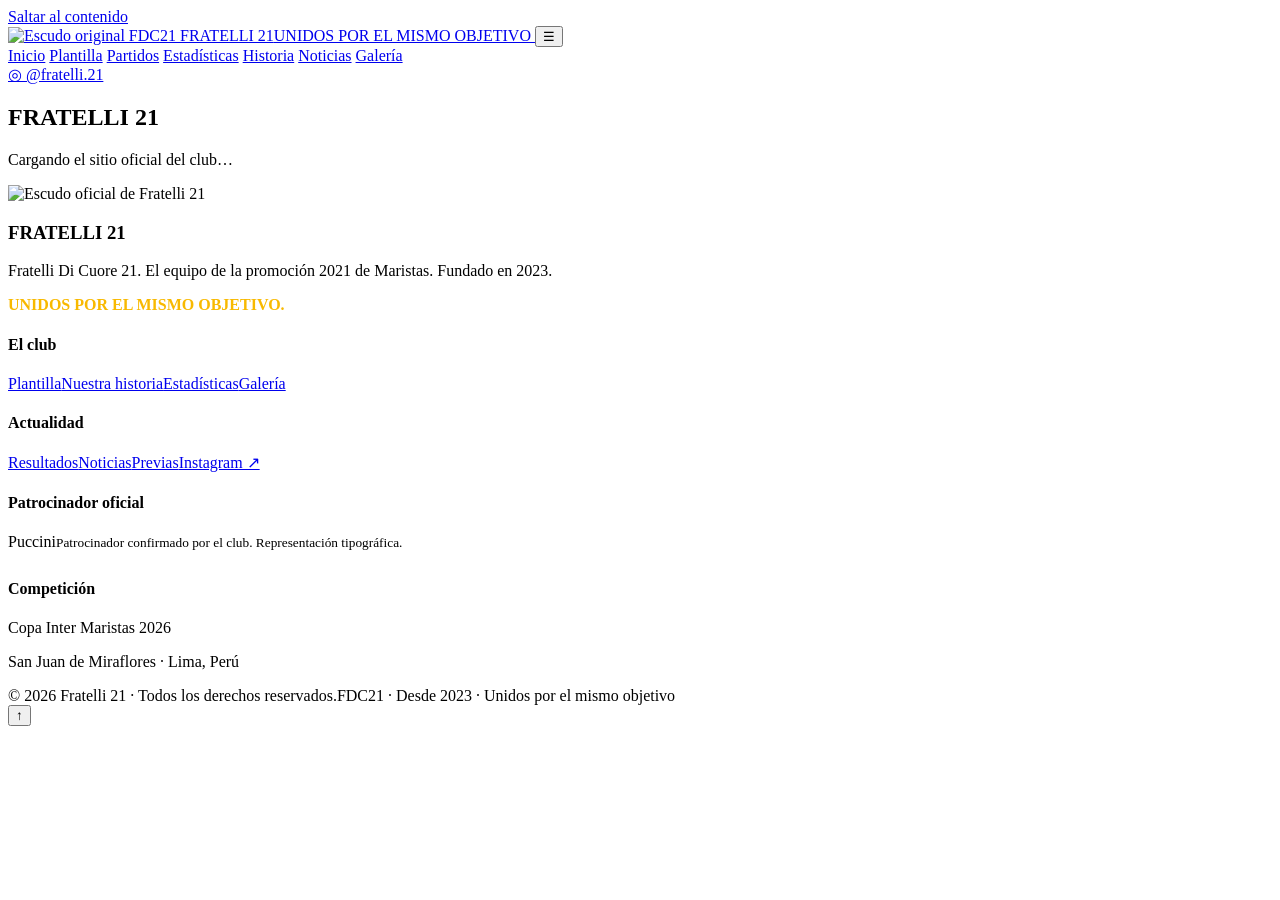
==== jugador.html @ 9c158611 "Add files via upload" ====
<!doctype html>
<html lang="es">
<head>
  <meta charset="utf-8">
  <meta name="viewport" content="width=device-width, initial-scale=1">
  <meta name="theme-color" content="#06163e">
  <meta name="description" content="Perfiles oficiales de futbolistas de Fratelli 21, con estadísticas históricas y trayectoria en el club.">
  <meta property="og:type" content="website">
  <meta property="og:locale" content="es_PE">
  <meta property="og:site_name" content="Fratelli 21 · FDC21">
  <meta property="og:title" content="Perfil de jugador | Fratelli 21 (FDC21)">
  <meta property="og:description" content="Perfiles oficiales de futbolistas de Fratelli 21, con estadísticas históricas y trayectoria en el club.">
  <!-- Para vistas previas absolutas en redes, actualiza esta ruta tras publicar. -->
  <meta property="og:image" content="assets/og-cover.jpg">
  <meta name="twitter:card" content="summary_large_image">
  <meta name="twitter:image" content="assets/og-cover.jpg">
  <link rel="icon" type="image/png" href="assets/escudo/favicon.png">
  <link rel="preconnect" href="https://fonts.googleapis.com">
  <link rel="preconnect" href="https://fonts.gstatic.com" crossorigin>
  <link rel="stylesheet" href="css/styles.css">
  <title>Perfil de jugador | Fratelli 21 (FDC21)</title>
  <script defer src="js/data/players.js"></script>
  <script defer src="js/data/matches.js"></script>
  <script defer src="js/data/statistics.js"></script>
  <script defer src="js/data/news.js"></script>
  <script defer src="js/main.js"></script>
</head>
<body data-page="jugador">
  <a class="skip" href="#app">Saltar al contenido</a>
  <header class="site-header">
    <div class="wrap header-inner">
      <a class="brand" href="index.html" aria-label="Fratelli 21, ir al inicio">
        <img src="assets/escudo/escudo-recortado.png" alt="Escudo original FDC21" width="55" height="60">
        <span><span class="brand-title">FRATELLI 21</span><span class="brand-sub">UNIDOS POR EL MISMO OBJETIVO</span></span>
      </a>
      <button type="button" class="menu-toggle" aria-expanded="false" aria-controls="primary-navigation" aria-label="Abrir menú">☰</button>
      <nav class="navigation" id="primary-navigation" aria-label="Navegación principal">
        <a href="index.html" >Inicio</a>
<a href="plantilla.html" aria-current="page">Plantilla</a>
<a href="partidos.html" >Partidos</a>
<a href="estadisticas.html" >Estadísticas</a>
<a href="historia.html" >Historia</a>
<a href="noticias.html" >Noticias</a>
<a href="galeria.html" >Galería</a>
      </nav>
      <a class="nav-instagram" href="https://www.instagram.com/fratelli.21/" target="_blank" rel="noopener noreferrer" aria-label="Instagram Fratelli 21 (abre en nueva pestaña)">◎ @fratelli.21</a>
    </div>
  </header>
  <main id="app"><section class="section"><div class="wrap"><h1>FRATELLI 21</h1><p>Cargando el sitio oficial del club…</p></div></section></main>
  <footer class="site-footer">
    <div class="wrap footer-grid">
      <div class="footer-brand"><img class="footer-crest" src="assets/escudo/escudo-recortado.png" alt="Escudo oficial de Fratelli 21" loading="lazy"><h3>FRATELLI 21</h3><p>Fratelli Di Cuore 21. El equipo de la promoción 2021 de Maristas. Fundado en 2023.</p><p style="color:#f8b900;font-weight:800">UNIDOS POR EL MISMO OBJETIVO.</p></div>
      <div class="footer-column"><h4>El club</h4><a href="plantilla.html">Plantilla</a><a href="historia.html">Nuestra historia</a><a href="estadisticas.html">Estadísticas</a><a href="galeria.html">Galería</a></div>
      <div class="footer-column"><h4>Actualidad</h4><a href="partidos.html">Resultados</a><a href="noticias.html">Noticias</a><a href="noticias.html">Previas</a><a href="https://www.instagram.com/fratelli.21/" target="_blank" rel="noopener noreferrer">Instagram ↗</a></div>
      <div class="footer-column"><h4>Patrocinador oficial</h4><div class="sponsor-word">Puccini<small>Patrocinador confirmado por el club. Representación tipográfica.</small></div><h4 style="margin-top:29px">Competición</h4><p>Copa Inter Maristas 2026</p><p>San Juan de Miraflores · Lima, Perú</p></div>
    </div>
    <div class="wrap footer-bottom"><span>© <span id="footer-year">2026</span> Fratelli 21 · Todos los derechos reservados.</span><span>FDC21 · Desde 2023 · Unidos por el mismo objetivo</span></div>
  </footer>
  <button class="float-top" type="button" aria-label="Volver arriba">↑</button>
</body>
</html>
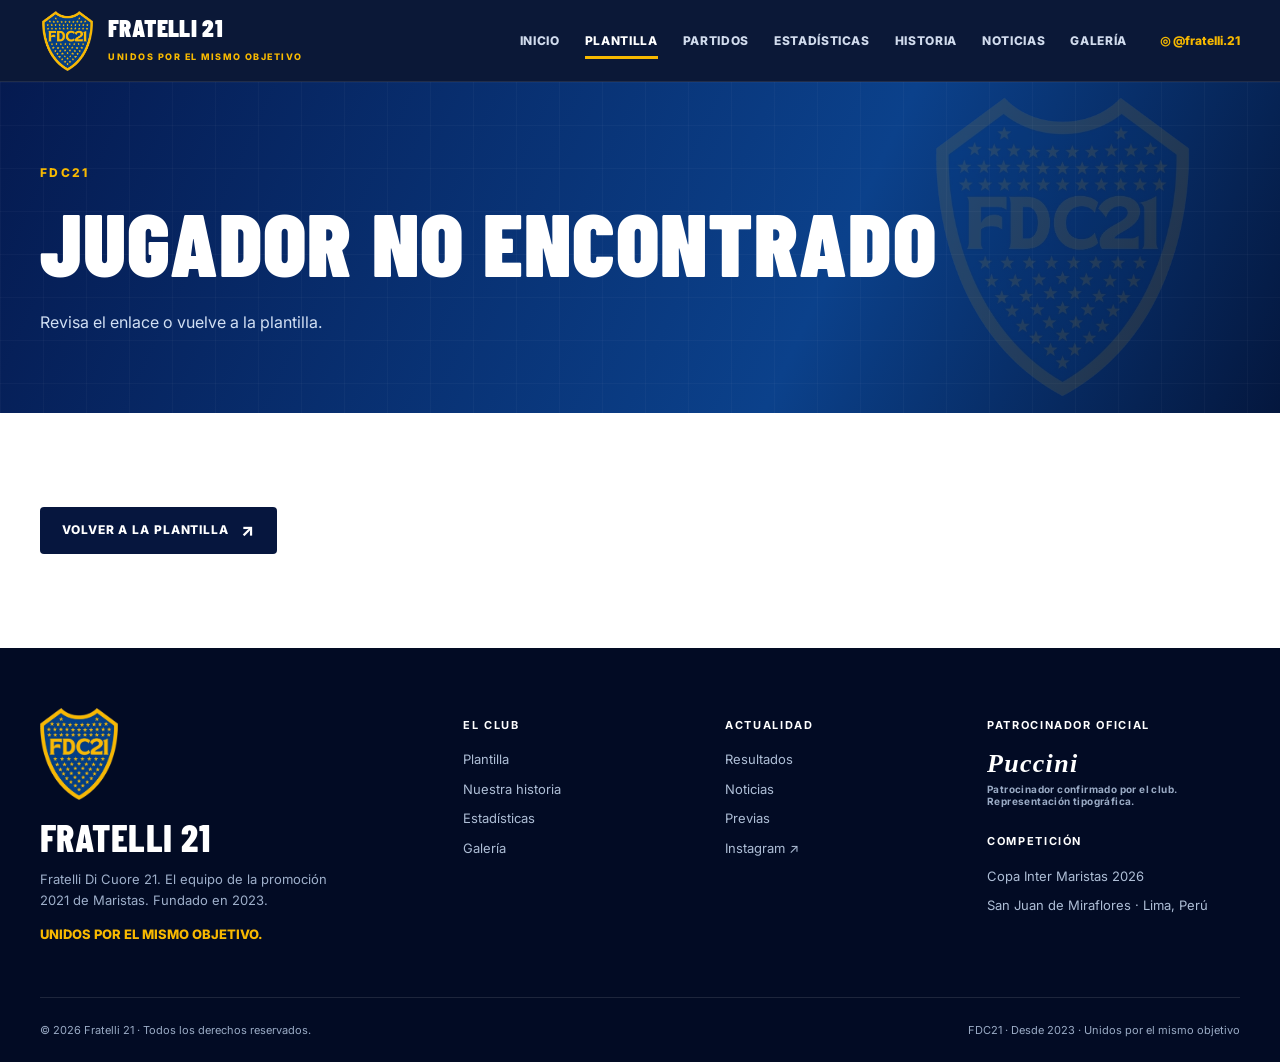
==== commit b9195656: "Update jugador.html" ====
--- a/jugador.html
+++ b/jugador.html
@@ -19,7 +19,7 @@
   <link rel="preconnect" href="https://fonts.gstatic.com" crossorigin>
   <link rel="stylesheet" href="css/styles.css">
   <title>Perfil de jugador | Fratelli 21 (FDC21)</title>
-  <script defer src="js/data/players.js"></script>
+  <script defer src="js/data/players.js?v=2"></script>
   <script defer src="js/data/matches.js"></script>
   <script defer src="js/data/statistics.js"></script>
   <script defer src="js/data/news.js"></script>
--- a/css/styles.css
+++ b/css/styles.css
@@ -0,0 +1,31 @@
+@import url('https://fonts.googleapis.com/css2?family=Barlow+Condensed:wght@500;600;700;800;900&family=Inter:wght@400;500;600;700;800&display=swap');
+:root{--navy:#06163e;--deep:#030d26;--blue:#063b83;--blue2:#0757aa;--gold:#f8b900;--gold-bright:#ffd44d;--ink:#10213c;--muted:#617088;--white:#fff;--off:#f4f7fc;--line:#dae2ef;--shadow:0 24px 70px rgba(4,19,57,.13);--body:'Inter',-apple-system,BlinkMacSystemFont,'Segoe UI',sans-serif;--display:'Barlow Condensed','Arial Narrow',Impact,sans-serif;--max:1200px}
+*{box-sizing:border-box}html{scroll-behavior:smooth;scroll-padding-top:96px}body{margin:0;color:var(--ink);background:#fff;font:400 15px/1.65 var(--body);-webkit-font-smoothing:antialiased}body.lock{overflow:hidden}img{max-width:100%;display:block}a{color:inherit;text-decoration:none}button,input,select{font:inherit}button{cursor:pointer}a:focus-visible,button:focus-visible,input:focus-visible,select:focus-visible{outline:3px solid #fbbf24;outline-offset:3px}h1,h2,h3,h4,p{margin:0}h1,h2,h3,h4{line-height:1.04}h1,h2,h3{font-family:var(--display);text-transform:uppercase;letter-spacing:.012em}h1{font-size:clamp(62px,7vw,106px);font-weight:900}h2{font-size:clamp(40px,5.6vw,75px);font-weight:800}h3{font-size:clamp(24px,2.8vw,36px);font-weight:750}small{font-size:12px}.wrap{width:min(var(--max),calc(100% - 64px));margin-inline:auto}.sr-only{position:absolute!important;width:1px;height:1px;padding:0;margin:-1px;overflow:hidden;clip:rect(0,0,0,0);white-space:nowrap;border:0}.skip{position:absolute;top:-60px;left:12px;background:var(--gold);z-index:1100;color:#06163e;padding:12px 20px}.skip:focus{top:10px}.eyebrow{font-size:12px;letter-spacing:.19em;font-weight:800;text-transform:uppercase;color:var(--blue2)}.eyebrow.gold{color:var(--gold)}.eyebrow.muted{color:#94a9c6}.title-line{height:4px;width:61px;background:var(--gold);margin:20px 0}.section{padding:94px 0}.section.light{background:var(--off)}.section.dark{background:var(--navy);color:#fff}.section-heading{display:flex;align-items:flex-end;justify-content:space-between;gap:24px;margin-bottom:32px}.section-heading p{color:var(--muted);max-width:570px}.section-heading .eyebrow{margin-bottom:10px}.section-heading .button{flex-shrink:0}.lede{font-size:17px;color:var(--muted);line-height:1.85;max-width:680px}.on-dark{color:#d7e2f4}.highlight{color:var(--gold)}.button{appearance:none;border:0;border-radius:4px;display:inline-flex;justify-content:center;align-items:center;gap:12px;font-size:12px;font-weight:800;letter-spacing:.075em;text-transform:uppercase;min-height:47px;padding:13px 22px;transition:.22s transform,.22s background,.22s box-shadow;line-height:1.2}.button:hover{transform:translateY(-2px)}.button.gold{background:var(--gold);color:#06163e;box-shadow:0 7px 24px rgba(248,185,0,.13)}.button.gold:hover{background:#ffcc3c;box-shadow:0 10px 29px rgba(248,185,0,.23)}.button.outline{border:1px solid rgba(255,255,255,.45);color:#fff;background:transparent}.button.outline:hover{background:rgba(255,255,255,.12)}.button.dark{background:var(--navy);color:#fff}.button.ghost{background:#e9eef7;color:var(--navy)}.arrow{font-size:17px;line-height:1}.pill{font-size:11px;letter-spacing:.07em;text-transform:uppercase;font-weight:800;background:#e8effc;color:var(--blue);padding:7px 10px;border-radius:3px;display:inline-block}.pill.dark-pill{color:#ffc928;background:rgba(248,185,0,.12)}.pill.outlined{background:transparent;border:1px solid #a3b7d4}
+/* Global header */
+.site-header{position:sticky;top:0;z-index:80;background:rgba(4,17,49,.97);border-bottom:1px solid rgba(255,255,255,.09);backdrop-filter:blur(18px);color:#fff}.header-inner{height:81px;display:flex;align-items:center;gap:25px}.brand{display:flex;align-items:center;gap:13px;min-width:max-content}.brand img{height:60px;width:55px;object-fit:contain}.brand-title{font:900 25px/.9 var(--display);letter-spacing:.015em}.brand-sub{display:block;font-size:9px;font-weight:800;letter-spacing:.17em;color:var(--gold);margin-top:6px}.navigation{display:flex;align-items:center;gap:25px;margin-left:auto}.navigation a{position:relative;color:#d1dbed;font-size:12px;font-weight:800;text-transform:uppercase;letter-spacing:.055em;padding:29px 0;transition:color .2s}.navigation a:hover,.navigation a[aria-current=page]{color:#fff}.navigation a[aria-current=page]::after{position:absolute;content:'';height:3px;background:var(--gold);left:0;right:0;bottom:20px}.nav-instagram{margin-left:8px;display:flex;align-items:center;font-size:12px;font-weight:800;color:var(--gold);white-space:nowrap}.menu-toggle{display:none;margin-left:auto;border:1px solid rgba(255,255,255,.23);background:transparent;color:#fff;border-radius:4px;padding:8px 12px;font-size:24px;line-height:1}
+/* Hero */
+.hero{background:radial-gradient(circle at 72% 50%,#123b78 0,#061a48 40%,#030d2b 83%);color:#fff;position:relative;isolation:isolate;overflow:hidden}.hero:before,.page-banner:before{position:absolute;inset:0;content:'';background-image:linear-gradient(rgba(255,255,255,.028) 1px,transparent 1px),linear-gradient(90deg,rgba(255,255,255,.028) 1px,transparent 1px);background-size:43px 43px;pointer-events:none}.hero:after{position:absolute;content:'21';font:900 480px/1 var(--display);color:rgba(255,255,255,.018);right:-80px;bottom:-180px;z-index:-1}.hero-grid{display:grid;grid-template-columns:minmax(0,.95fr) minmax(0,1.05fr);min-height:675px;align-items:center;gap:25px;padding-block:62px 85px}.hero-content{position:relative;z-index:3}.hero h1{line-height:.82;margin:22px 0 24px}.hero h1 span{display:block;color:var(--gold)}.hero-summary{color:#d0def1;font-size:16px;max-width:465px;line-height:1.85}.hero-actions{display:flex;gap:12px;flex-wrap:wrap;margin-top:30px}.hero-photo-wrap{position:relative;height:520px;display:flex;align-items:center;justify-content:center}.hero-photo-wrap:before{content:'';position:absolute;inset:28px 8px 0 50px;border:2px solid rgba(248,185,0,.42);transform:translate(18px,-20px);z-index:0}.hero-photo{position:relative;width:100%;height:490px;object-fit:cover;object-position:center 43%;box-shadow:0 35px 90px rgba(0,0,0,.3);filter:saturate(1.07)}.photo-bottom{position:absolute;bottom:17px;left:-18px;background:#f8b900;color:#06163e;padding:15px 25px;font:800 18px/1 var(--display);text-transform:uppercase;letter-spacing:.06em;box-shadow:0 10px 25px #030d26aa}.hero-watermark{position:absolute;z-index:2;width:120px;top:-26px;right:-20px;filter:drop-shadow(0 10px 15px #05122b77)}.hero-ribbon{position:absolute;bottom:0;left:0;right:0;background:var(--gold);color:#06224d;font-size:11px;letter-spacing:.15em;font-weight:900;text-align:center;text-transform:uppercase;padding:13px}
+/* Page banners */
+.page-banner{position:relative;isolation:isolate;background:linear-gradient(115deg,#051a50,#0b418b 64%,#04173e);overflow:hidden;color:#fff;padding:81px 0 76px}.page-banner .wrap{position:relative;z-index:1}.page-banner h1{font-size:clamp(52px,7vw,96px);margin:12px 0 20px}.page-banner p{color:#d1dff3;max-width:750px;font-size:16px;line-height:1.8}.page-banner .mini-crest{position:absolute;opacity:.11;height:300px;right:7%;top:50%;transform:translateY(-50%)}
+/* Home match */
+.stats-ribbon{background:#fff;border-bottom:1px solid var(--line)}.stats-row{display:grid;grid-template-columns:repeat(4,1fr);gap:0}.stat-item{padding:30px 16px;display:flex;align-items:center;gap:16px;border-right:1px solid var(--line)}.stat-item:first-child{padding-left:0}.stat-item:last-child{border-right:0}.stat-value{font:900 57px/.85 var(--display);color:var(--blue)}.stat-label{font-weight:800;font-size:12px;line-height:1.45;letter-spacing:.065em;text-transform:uppercase;color:var(--muted)}.feature-match{border-radius:9px;overflow:hidden;box-shadow:var(--shadow);background:#fff;display:grid;grid-template-columns:1.17fr .83fr}.match-left{background:linear-gradient(135deg,#061b52,#083d83);color:#fff;padding:37px 42px;position:relative}.match-left:after{content:'VS';position:absolute;bottom:0;right:22px;font:900 200px/1 var(--display);color:rgba(255,255,255,.035)}.feature-match-teams{display:grid;grid-template-columns:1fr auto 1fr;gap:16px;align-items:center;margin:35px 0}.team-side{text-align:center}.team-side img{height:98px;width:98px;object-fit:contain;margin:auto auto 12px}.team-side h3{font-size:29px;white-space:nowrap}.opponent-emblem{height:98px;width:98px;border:2px solid rgba(255,255,255,.5);border-radius:50%;display:flex;align-items:center;justify-content:center;margin:0 auto 12px;font:800 26px var(--display);color:var(--gold)}.versus{font:900 49px var(--display);color:var(--gold)}.match-side{padding:44px 40px;display:flex;flex-direction:column;align-items:flex-start;justify-content:center;gap:18px}.info-line{display:flex;align-items:flex-start;gap:13px;color:var(--ink);font-size:14px}.info-icon{width:27px;height:27px;display:grid;place-items:center;flex:none;color:var(--blue);font-size:18px;background:#edf2fa;border-radius:4px}.match-time{font:800 36px/.95 var(--display)}.match-detail{color:var(--muted)}.result-inline{display:flex;align-items:center;justify-content:space-between;padding:24px 28px;background:var(--off);border:1px solid var(--line);border-radius:5px;gap:10px}.result-inline strong{font:800 37px var(--display);color:var(--blue)}.result-inline .r-score{font:900 43px var(--display);white-space:nowrap}.result-inline span{color:var(--muted);font-size:12px}
+/* Cards */
+.card-grid{display:grid;grid-template-columns:repeat(3,minmax(0,1fr));gap:23px}.news-card{background:#fff;border-radius:5px;overflow:hidden;border:1px solid var(--line);display:flex;flex-direction:column;transition:transform .2s,box-shadow .2s}.news-card:hover{transform:translateY(-5px);box-shadow:var(--shadow)}.news-card-media{overflow:hidden;aspect-ratio:1.65}.news-card-media img{width:100%;height:100%;object-fit:cover;transition:transform .4s}.news-card:hover img{transform:scale(1.05)}.news-card-content{padding:23px;flex:1;display:flex;flex-direction:column;gap:13px}.news-card h3{font-size:27px;line-height:1.07}.news-card p{color:var(--muted);font-size:13px;line-height:1.75}.text-link{font-size:12px;font-weight:800;text-transform:uppercase;letter-spacing:.09em;color:var(--blue);display:inline-flex;align-items:center;gap:10px;margin-top:auto}.text-link:hover{text-decoration:underline}.inline-date{font-size:11px;letter-spacing:.05em;color:var(--muted);font-weight:700}.story-panel{display:grid;grid-template-columns:.95fr 1.05fr;align-items:stretch;min-height:420px;border-radius:7px;overflow:hidden;background:var(--navy);color:#fff}.story-panel-image{width:100%;height:100%;object-fit:cover;min-height:390px}.story-panel-copy{padding:55px 50px;display:flex;flex-direction:column;justify-content:center;align-items:flex-start}.story-panel-copy p{color:#d0dbea;margin:24px 0 28px;line-height:1.85}.quote{font:800 clamp(29px,3.9vw,52px)/1.04 var(--display);text-transform:uppercase}
+/* Players */
+.filters{display:flex;gap:9px;flex-wrap:wrap;margin:25px 0 32px}.filter-button{background:#e9eef6;color:#274060;border:1px solid #d7e0ed;padding:10px 18px;border-radius:3px;font-size:12px;letter-spacing:.06em;text-transform:uppercase;font-weight:800;transition:all .18s}.filter-button:hover,.filter-button.active{background:var(--navy);border-color:var(--navy);color:#fff}.player-grid{display:grid;grid-template-columns:repeat(4,minmax(0,1fr));gap:19px}.player-card{display:block;background:#fff;overflow:hidden;border:1px solid #dfe6f0;transition:transform .2s,box-shadow .2s}.player-card:hover{transform:translateY(-5px);box-shadow:var(--shadow)}.player-visual{height:265px;position:relative;background:radial-gradient(circle at 60% 35%,#0b58a8,#092c65 48%,#051638 85%);display:flex;align-items:center;justify-content:center;overflow:hidden}.player-visual:before{content:'';position:absolute;width:140%;height:60px;background:rgba(255,255,255,.055);transform:rotate(-45deg)}.player-visual:after{content:'';position:absolute;width:130px;height:130px;border:1px solid rgba(255,255,255,.13);border-radius:50%}.player-visual .giant-number{font:900 172px/.8 var(--display);color:rgba(255,255,255,.19);position:relative;z-index:1}.player-card .watermark{position:absolute;top:15px;right:15px;width:40px;opacity:.9}.captain-tag{position:absolute;left:15px;top:15px;background:var(--gold);color:#03102b;padding:5px 10px;font-size:10px;font-weight:900;text-transform:uppercase;letter-spacing:.09em;z-index:2}.missing-photo{position:absolute;bottom:12px;left:14px;color:#abc5e6;font-size:10px;letter-spacing:.04em}.player-info{padding:20px}.player-info .small-num{font:900 29px var(--display);color:var(--gold);line-height:1}.player-info h3{font-size:27px;margin-top:3px}.player-info p{font-size:12px;color:var(--muted);margin:6px 0 14px}.staff-grid{display:grid;grid-template-columns:repeat(2,1fr);gap:18px}.staff-card{background:linear-gradient(115deg,#041537,#0b3c7c);padding:33px;color:#fff;display:flex;align-items:center;justify-content:space-between;gap:15px;border-radius:5px}.staff-symbol{font:900 83px/.8 var(--display);color:rgba(248,185,0,.18)}.profile-layout{display:grid;grid-template-columns:.9fr 1.1fr;gap:50px;align-items:center}.profile-visual{height:550px;background:radial-gradient(circle at 65% 30%,#0d58a2,#081c4d 70%);display:grid;place-items:center;position:relative;overflow:hidden;border-radius:6px}.profile-visual:before{content:'FDC21';position:absolute;font:900 160px var(--display);color:rgba(255,255,255,.05);transform:rotate(-60deg)}.profile-number{font:900 310px/.7 var(--display);color:rgba(255,255,255,.17);z-index:1}.profile-crest{position:absolute;right:28px;top:28px;height:90px;z-index:2}.profile-visual .missing-photo{bottom:22px;left:26px}.profile-meta{display:grid;grid-template-columns:repeat(2,1fr);gap:15px;margin:32px 0}.profile-data{background:var(--off);border:1px solid var(--line);padding:20px}.profile-data strong{font:800 32px var(--display);display:block}.profile-data span{font-size:12px;color:var(--muted);font-weight:700;text-transform:uppercase}.back-link{font-weight:800;font-size:12px;text-transform:uppercase;color:var(--blue);letter-spacing:.08em}
+/* Match listings */
+.season-tabs{display:flex;gap:8px;flex-wrap:wrap;margin-bottom:33px}.season-tabs button{font:800 23px var(--display);border:1px solid #d9e4f1;padding:11px 22px;background:#fff;color:#243a5b}.season-tabs button.active{background:var(--navy);color:#fff;border-color:var(--navy)}.season-summary{display:grid;grid-template-columns:1fr repeat(4,auto);align-items:center;gap:28px;background:var(--navy);color:#fff;padding:25px 31px;border-radius:5px;margin-bottom:23px}.season-summary h3{font-size:32px}.season-summary .micro{text-align:center}.season-summary .micro strong{font:800 34px/.9 var(--display);display:block}.season-summary .micro span{font-size:10px;color:#c7d5ea;letter-spacing:.12em;font-weight:800;text-transform:uppercase}.match-list{display:grid;gap:12px}.match-row{border:1px solid var(--line);background:#fff;border-radius:5px;overflow:hidden}.match-row-main{display:grid;grid-template-columns:1fr 100px 1fr;align-items:center;gap:15px;padding:17px 25px}.match-team{text-align:right;font-weight:800}.match-team.rival{text-align:left}.match-score{font:900 38px/.9 var(--display);text-align:center;color:var(--navy);white-space:nowrap}.match-score.pending{font-size:23px;color:var(--blue2)}.match-metadata{font-size:11px;color:var(--muted);font-weight:700;letter-spacing:.055em;text-align:center;text-transform:uppercase;padding:0 20px 13px}.match-row details{border-top:1px solid #e6ebf4;padding:0 24px}.match-row summary{cursor:pointer;color:var(--blue);font-weight:800;font-size:12px;padding:12px 0;list-style:none;display:flex;align-items:center;justify-content:space-between}.match-row summary::-webkit-details-marker{display:none}.match-row summary:after{content:'+';font-size:18px}.match-row details[open] summary:after{content:'−'}.goals-list{display:flex;flex-wrap:wrap;gap:9px;padding:0 0 18px}.goal-item{display:inline-flex;align-items:center;gap:7px;border-radius:3px;background:#eef3fa;padding:7px 11px;font-size:12px}.goal-item b{color:var(--blue)}
+/* Stats */
+.metric-grid{display:grid;grid-template-columns:repeat(4,1fr);gap:17px}.metric{padding:25px;background:#fff;border:1px solid var(--line);border-top:4px solid var(--gold)}.metric strong{display:block;font:900 53px/.95 var(--display);color:var(--navy)}.metric span{display:block;font-size:11px;font-weight:800;letter-spacing:.09em;color:var(--muted);text-transform:uppercase;margin-top:10px}.stats-layout{display:grid;grid-template-columns:1.05fr .95fr;gap:28px}.rank-board{background:#fff;border:1px solid var(--line);padding:25px;border-radius:5px}.rank-row{display:grid;grid-template-columns:32px 1fr 50px;gap:13px;align-items:center;padding:12px 0;border-bottom:1px solid #edf0f6}.rank-row:last-child{border-bottom:none}.rank-order{font:800 24px var(--display);color:#8292aa}.rank-row:first-child .rank-order{color:var(--gold)}.rank-row a{font-size:13px;font-weight:700}.rank-row a:hover{color:var(--blue2)}.rank-row strong{font:900 29px var(--display);color:var(--blue);text-align:right}.chart-box{background:#fff;border:1px solid var(--line);padding:28px;border-radius:5px}.season-bar{margin:0 0 22px}.season-bar-top{display:flex;align-items:center;justify-content:space-between;gap:6px;font-size:12px;font-weight:800;margin-bottom:9px}.bar-track{width:100%;height:12px;background:#e5ebf4;border-radius:8px;overflow:hidden}.bar-fill{height:100%;background:linear-gradient(90deg,var(--blue),#2a8cdd);border-radius:8px}.fine-print{font-size:12px;color:var(--muted);line-height:1.8;background:#fff9ea;border-left:3px solid var(--gold);padding:13px 16px}
+/* History */
+.history-intro{display:grid;grid-template-columns:1fr .95fr;gap:45px;align-items:center}.history-statement{font:800 clamp(45px,6vw,77px)/.96 var(--display);text-transform:uppercase}.year-card{display:grid;grid-template-columns:120px 1fr 210px;gap:28px;align-items:center;padding:35px;border:1px solid var(--line);background:#fff;margin-bottom:18px}.year-number{font:900 67px var(--display);color:var(--blue)}.year-copy h3{font-size:32px;margin:0 0 12px}.year-copy p{color:var(--muted);font-size:13px;line-height:1.8}.kit-thumb{width:100%;height:155px;object-fit:contain;background:#e9eef7;padding:10px;border-radius:5px}.ex-row{display:flex;flex-wrap:wrap;gap:11px;margin-top:22px}.ex-chip{padding:12px 15px;background:#fff;border:1px solid var(--line);font-size:12px;font-weight:800}.ex-chip:hover{border-color:var(--gold)}
+/* Gallery */
+.gallery-grid{display:grid;grid-template-columns:repeat(3,minmax(0,1fr));gap:16px}.gallery-tile{display:block;border:0;padding:0;background:#091e48;color:#fff;cursor:pointer;position:relative;overflow:hidden;aspect-ratio:1.24;text-align:left}.gallery-tile img{width:100%;height:100%;object-fit:cover;transition:transform .35s,opacity .2s}.gallery-tile:hover img{transform:scale(1.05);opacity:.77}.gallery-tile:after{content:'';position:absolute;inset:35% 0 0;background:linear-gradient(transparent,rgba(1,8,24,.9));pointer-events:none}.gallery-caption{position:absolute;left:19px;bottom:17px;z-index:1;font-size:13px;font-weight:800;line-height:1.35}.gallery-caption small{display:block;color:var(--gold);margin-bottom:3px;letter-spacing:.07em;text-transform:uppercase}.lightbox{position:fixed;inset:0;z-index:200;display:none;align-items:center;justify-content:center;background:rgba(1,7,23,.96);padding:50px 75px;color:#fff}.lightbox.open{display:flex}.lightbox-inner{max-height:100%;max-width:1050px;text-align:center;display:flex;align-items:center;flex-direction:column}.lightbox-inner img{max-height:calc(100vh - 145px);max-width:100%;object-fit:contain}.lightbox-inner figcaption{padding:15px;color:#dee7f7;font-size:13px}.lightbox-close,.lightbox-prev,.lightbox-next{position:absolute;background:rgba(255,255,255,.09);border:1px solid rgba(255,255,255,.2);color:#fff;font-size:29px;border-radius:3px;min-width:44px;height:44px;line-height:1;display:grid;place-items:center}.lightbox-close{top:22px;right:25px}.lightbox-prev{left:20px}.lightbox-next{right:20px}
+/* Article */
+.article-head{max-width:870px}.article-head h1{font-size:clamp(48px,6.5vw,82px);margin:20px 0}.article-body{max-width:860px;margin:0 auto}.article-image{width:100%;height:auto;max-height:530px;object-fit:cover;margin:32px 0}.article-body p{font-size:16px;line-height:2;color:#35455e;margin-bottom:21px}.article-body .back-link{display:inline-block;margin-top:20px}.empty-state{padding:35px;background:var(--off);border:1px dashed #bdcadd;color:var(--muted);text-align:center}
+/* CTA & footer */
+.cta-band{background:var(--gold);padding:33px 0;color:#0a244a}.cta-inner{display:flex;align-items:center;justify-content:space-between;gap:20px}.cta-inner h2{font-size:clamp(27px,3.4vw,43px)}.site-footer{background:#020b24;color:#d0dbed;padding:60px 0 0}.footer-grid{display:grid;grid-template-columns:1.7fr 1fr 1fr 1.1fr;gap:32px;padding-bottom:52px}.footer-crest{width:78px;margin-bottom:18px}.footer-brand h3{font-size:38px;color:#fff}.footer-brand p{max-width:300px;color:#9eafca;font-size:13px;margin-top:12px}.footer-column h4{font-family:var(--body);font-size:11px;letter-spacing:.15em;text-transform:uppercase;color:#fff;margin:12px 0 18px}.footer-column a{display:block;margin:8px 0;font-size:13px;color:#aebed6}.footer-column a:hover{color:var(--gold)}.footer-column p{color:#aebed6;font-size:13px;margin:8px 0}.footer-bottom{border-top:1px solid rgba(255,255,255,.11);display:flex;align-items:center;justify-content:space-between;gap:15px;padding:23px 0;font-size:11px;color:#9aabc5}.sponsor-word{font:bold italic 26px Georgia,serif;letter-spacing:.05em;color:#fff}.sponsor-word small{display:block;font:700 10px var(--body);color:#9aabc5;letter-spacing:.04em;margin-top:4px}.float-top{position:fixed;right:24px;bottom:24px;width:43px;height:43px;background:var(--gold);color:#06163e;border:0;font-size:23px;border-radius:3px;box-shadow:0 9px 24px #04163833;z-index:20;opacity:0;pointer-events:none;transition:opacity .2s}.float-top.visible{opacity:1;pointer-events:auto}
+@media(max-width:1050px){.wrap{width:min(var(--max),calc(100% - 44px))}.navigation{gap:15px}.navigation a{font-size:11px}.nav-instagram{display:none}.hero-grid{min-height:630px}.hero-photo-wrap{height:450px}.hero-photo{height:420px}.hero h1{font-size:clamp(61px,7vw,90px)}.player-grid{grid-template-columns:repeat(3,1fr)}.footer-grid{grid-template-columns:1.5fr 1fr 1fr}.footer-column:last-child{grid-column:2/4}}
+@media(max-width:760px){.wrap{width:min(100% - 32px,560px)}.site-header .header-inner{height:69px}.brand img{width:46px;height:50px}.brand-title{font-size:22px}.brand-sub{font-size:8px}.menu-toggle{display:block}.navigation{position:absolute;left:0;right:0;top:69px;background:#041434;padding:12px 22px 22px;display:none;flex-direction:column;align-items:stretch;gap:0;box-shadow:0 17px 25px #0003}.navigation.open{display:flex}.navigation a{padding:12px 4px;font-size:13px;border-bottom:1px solid #ffffff1a}.navigation a[aria-current=page]::after{bottom:0;right:auto;width:40px}.hero-grid{grid-template-columns:1fr;min-height:0;padding:48px 0 76px;gap:25px}.hero h1{font-size:clamp(54px,10vw,79px);margin:18px 0}.hero-summary{font-size:14px}.hero-photo-wrap{height:400px;margin:5px 10px 0 16px}.hero-photo{height:368px}.hero-photo-wrap:before{inset:18px 3px 6px 16px;transform:translate(9px,-9px)}.hero-watermark{height:95px;width:95px;right:-12px;top:-10px}.photo-bottom{bottom:12px;left:-16px;font-size:16px}.hero-ribbon{font-size:9px;letter-spacing:.06em;padding:11px}.section{padding:63px 0}.section-heading{align-items:flex-start;flex-direction:column;gap:15px}.section-heading h2{font-size:clamp(42px,9vw,70px)}.stats-row{grid-template-columns:repeat(2,1fr)}.stat-item{padding:20px 10px!important;border-bottom:1px solid var(--line)}.stat-item:nth-child(even){border-right:0}.stat-value{font-size:45px}.stat-label{font-size:10px}.feature-match{grid-template-columns:1fr}.match-left{padding:27px 17px}.feature-match-teams{margin:20px 0}.team-side img,.opponent-emblem{width:73px;height:73px}.opponent-emblem{font-size:21px}.team-side h3{font-size:24px}.versus{font-size:37px}.match-side{padding:25px 26px}.card-grid{grid-template-columns:1fr}.news-card-media{aspect-ratio:1.8}.story-panel{grid-template-columns:1fr}.story-panel-image{height:300px;min-height:0}.story-panel-copy{padding:35px 28px}.player-grid{grid-template-columns:repeat(2,minmax(0,1fr));gap:12px}.player-visual{height:210px}.player-visual .giant-number{font-size:138px}.player-info{padding:16px}.player-info h3{font-size:24px}.profile-layout{grid-template-columns:1fr;gap:25px}.profile-visual{height:390px}.profile-number{font-size:245px}.staff-grid{grid-template-columns:1fr}.staff-card{padding:25px}.season-summary{grid-template-columns:repeat(4,1fr);gap:14px}.season-summary>div:first-child{grid-column:1/-1}.season-summary .micro strong{font-size:27px}.match-row-main{grid-template-columns:1fr 82px 1fr;gap:5px;padding:17px 11px}.match-score{font-size:33px}.match-team{font-size:12px}.match-metadata{font-size:10px}.metric-grid{grid-template-columns:repeat(2,1fr)}.stats-layout{grid-template-columns:1fr}.history-intro{grid-template-columns:1fr;gap:25px}.year-card{grid-template-columns:1fr 105px;gap:18px;padding:22px}.year-number{grid-column:1/-1;font-size:53px}.year-copy h3{font-size:27px}.kit-thumb{height:142px}.gallery-grid{grid-template-columns:repeat(2,minmax(0,1fr));gap:9px}.gallery-caption{font-size:11px;left:9px;bottom:9px}.lightbox{padding:45px 20px}.lightbox-prev{left:9px;bottom:22px;top:auto}.lightbox-next{right:9px;bottom:22px;top:auto}.lightbox-close{right:13px;top:14px}.lightbox-inner img{max-height:calc(100vh - 185px)}.footer-grid{grid-template-columns:1fr 1fr;gap:24px}.footer-brand{grid-column:1/-1}.footer-column:last-child{grid-column:auto}.footer-bottom{flex-direction:column;align-items:flex-start}.cta-inner{align-items:flex-start;flex-direction:column}.page-banner{padding:64px 0}.page-banner h1{font-size:clamp(50px,11vw,80px)}.page-banner .mini-crest{height:220px;right:-80px}}
+@media(max-width:420px){.hero h1{font-size:55px}.hero-actions .button{width:100%}.hero-photo-wrap{height:326px}.hero-photo{height:300px}.photo-bottom{font-size:13px;padding:12px}.player-visual{height:170px}.player-visual .giant-number{font-size:115px}.player-info h3{font-size:21px}.player-info .small-num{font-size:25px}.year-card{grid-template-columns:1fr 95px}.gallery-grid{grid-template-columns:1fr}.gallery-tile{aspect-ratio:1.5}.stat-item{gap:9px}.stat-value{font-size:40px}}
+@media(prefers-reduced-motion:reduce){*,*::before,*::after{animation-duration:.01ms!important;transition-duration:.01ms!important;scroll-behavior:auto!important}}
